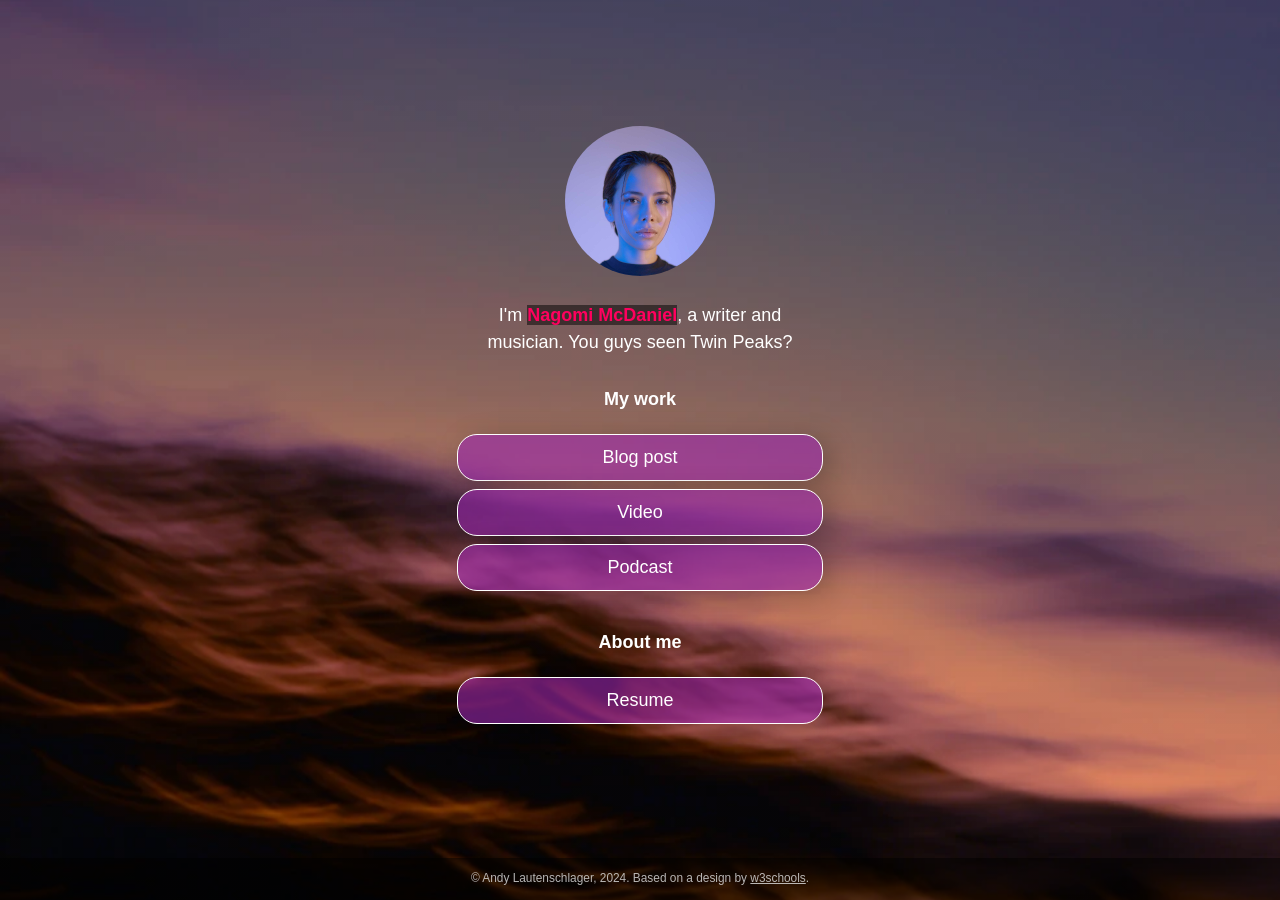
==== linktree-ver-1/index.html @ 9b469de5 "Template intialization" ====
<!DOCTYPE html>
<!-- This page is adapted from w3schools "How to make a link tree website https://www.w3schools.com/howto/howto_website_create_linktree.asp" -->
<html lang="en">

<head>
  <meta charset="utf-8" />
  <meta name="viewport" content="width=device-width, initial-scale=1" />
  <!-- Add your name below -->
  <title>Nagomi McDaniel</title>
  <link rel="stylesheet" href="css/style.css">
</head>

<body class="main-text-color">
  <!-- Content container. Everything except footer goes here -->
  <div class="container">
    <!-- Image and name container. Put your replacement photo—which you should crop to be square—in the images folder, then change the source attribute to images/yourportraitfilename.jpg. This path says, "Look in the images folder for yourportraitfilename.jpg." Be sure to change the alt text, too. -->
    <div class="image-container">
      <img src="images/portrait.jpg" alt="Photo by Art Hauntington">
    </div>
    <div class="intro">
      I'm <span class="name"><strong>Nagomi McDaniel</strong></span>, a writer and musician. You guys seen Twin Peaks?
    </div>
    <div class="section-header">
      <h1>My work</h1>
    </div>
    <!-- Replace the # inside of the href="#" with your links. -->
    <div class="links-container">
      <div class="button toggle">Blog post</div>
      <div class="slidedown">
        <div class="description">
          <h2>Blog post title</h2>
          <p>Here, add a short but appealing description of your blog post.</p>
          <a href="#" class="external-link" target="_blank">Read</a>
        </div>
      </div>

      <div class="button toggle">Video</div>
      <div class="slidedown">
        <div class="description">
          <h2>Video title</h2>
          <p>Add a short but appealing description of your video.</p>
          <a href="#" class="external-link" target="_blank">Watch</a>
        </div>
      </div>

      <div class="button toggle">Podcast</div>
      <div class="slidedown">
        <div class="description">
          <h2>Podcast title</h2>
          <p>Add a short but appealing description of your podcast</p>
          <a href="#" class="external-link" target="_blank">Listen</a>
        </div>
      </div>
    </div>

    <!-- Replace # with PDF from Google Docs, or replace the entire section with whatever you want. Or delete it! Or add another section below it!-->
    <div class="section-header">
      <h1>About me</h1>
    </div>

    <div class="links-container">
      <a href="https://drive.google.com" class="button" target="_blank">Resume</a>
    </div>

  </div>
  <div class="footer">
    <p>© Andy Lautenschlager, 2024. Based on a design by <a
        href="https://www.w3schools.com/howto/howto_website_create_linktree.asp" target="_blank">w3schools</a>.
    </p>
  </div>
  <script type="text/javascript" src="js/slider.js"></script>
</body>

</html>
---- linktree-ver-1/css/style.css ----
:root {
    --primaryText: #fff;
    --secondaryText: #ff015e;
    --primary: rgba(156, 39, 176, .60);
    --secondary: rgba(255, 1, 94, .60); 
    --buttonHover: rgba(156, 39, 176, .40);
    --smallButtonHover: rgba(0, 0, 0, .25);
}

html {
    box-sizing: border-box;
    /* keeps button boxes within phone screen width */
    -ms-text-size-adjust: 100%;
    -webkit-text-size-adjust: 100%;
    height: 100%;
}

*,
*:before,
*:after {
    box-sizing: inherit;
}

body {
    margin: 0;
    min-height: 100%;
    /* The image used for the site background. Try changing skyscape.jpg to stars.jpg. Put a replacement photo in the images folder and, in line 21 below, replace skyscape.jpg with yourbackgroundfilename.jpg */
    /* The linear gradient darkens the image, like putting a sunglasses lens on top of it. If you want to darken the image even more, change 0.1 (both times) to 0.3 or higher */
    background: linear-gradient(rgba(0, 0, 0, 0.1), rgba(0, 0, 0, 0.1)), url(../images/skyscape.jpg);
    /* Prevents the browser from repeating or "tiling" the background image */
    background-repeat: no-repeat;
    background-position: center;
    /* Freezes the image so that even the content scrolls down, the background stays put */
    background-attachment: fixed;
    /* Resizes the background image to cover the entire container */
    background-size: cover;
    font-family: Futura, Verdana, sans-serif;
    line-height: 1.5;
    font-size: 18px;
    display: flex;
    flex-direction: column;
    justify-content: space-around;
    align-items: center;
}

h1 {
    font-size: 1em;
}

h2 {
    font-size: 1em;
    margin-bottom: 0;
}

img {
    margin: .5em 1em;
    /* border: 1px solid #ccc; */
    border-radius: 50%;
    height: 150px;
    max-width: 100%;
    object-fit: cover;
    /* Resizes the image to cover the entire container */
}

.container {
    text-align: center;
    width: 100%;    
    padding: 0;
    margin-right: auto;
    margin-left: auto;
    flex: 1;
    display: flex;
    flex-direction: column;
    justify-content: center;
}

.image-container {
    text-align: center;
    width: 100%;
}

.main-text-color {
    color: var(--primaryText);
}

.name {
    color: var(--secondaryText);
}

.name strong {
    background-color: rgba(0, 0, 0, 0.50);
}

.section-header {
    padding-top: .5em;
}

.button,
.intro,
.links-container,
.slidedown,
.external-link {
    width: 100%;
    min-width: 50%;
    padding: .5em 1em;
    text-decoration: none;
    color: inherit;
    text-align: center;
}

.button, .external-link {
    border: 1px solid var(--primaryText);
    border-radius: 20px;
    box-shadow: 7px 6px 28px 1px rgba(0, 0, 0, 0.24);
    overflow: hidden;
    white-space: nowrap;
    display: inline-block;
    background-color: var(--primary);
    cursor: pointer;
    transition: 0.2s all;
}

.button:not(.highlight) {
    background-color: var(--primary);
}

@media (hover: hover) {
    .button:hover { background-color: var(--buttonHover); }
}

.button.highlight {
    background-color: var(--secondary);
}

.button:active, .external-link:active { 
    transform: scale(0.98); 
    /* Scaling button to 0.98 to its original size */ 
    box-shadow: 3px 2px 22px 1px rgba(0, 0, 0, 0.24); 
    /* Lowering the shadow */ 
} 

.intro {
    margin: 0 auto;
}

.section {
    margin-top: 1em;
}

.slidedown {
    margin: 0 auto;
    padding: 0;
    -webkit-transition: height .4s ease;
    -o-transition: height .4s ease;
    transition: height .4s ease;
    overflow: hidden;
    height: 0;
}

.external-link {
    border: 1px solid var(--primaryText);
    border-radius: 20px;
    background-color: transparent;
    display: flex;
    align-items: center;
    justify-content: center;
    padding: 0;
    margin: .5em auto 1.5em auto;
    text-decoration: none;
    color: inherit;
    height: 2em;
    width: 6em;
}

.external-link:hover {
    background-color: var(--smallButtonHover)
}

.description {
    display: flex;
    text-align: left;
    flex-direction: column;
    padding: 0 .6em;
}

.description > p {
    margin: .5em 0;
}

.footer {
  font-size: .66em;
  background-color: rgba(0, 0, 0, .5);
  color: rgba(225, 225, 225, .8);
  text-decoration: none;
  width: 100%;
  min-height: 3em;
  display: flex;
  align-items: center;
  justify-content: center;
  position: relative;
}

.footer a {
    color: inherit;
}

/* Media queries allow you to change style properties according to the screen width. In this case, if the screen is AT LEAST 540 pixels wide (bigger than a standard phone), the .container resizes to 540 pixels and the buttons and intro resize to 85% of the container width */
@media (min-width: 540px) {
    .container {
        max-width: 540px;
    }
    
    .button,
    .intro,
    .slidedown {
        width: 85%;
    }
}

/* If the screen is AT LEAST 768 pixels wide (standard tablet or larger), the .container resizes to 750 pixels and the buttons and intro resize to 40% of the container width */
@media (min-width: 768px) {
    .container {
        max-width: 768px;
    }
    
    .button,
    .intro,
    .slidedown {
        width: 40%;
    }
}
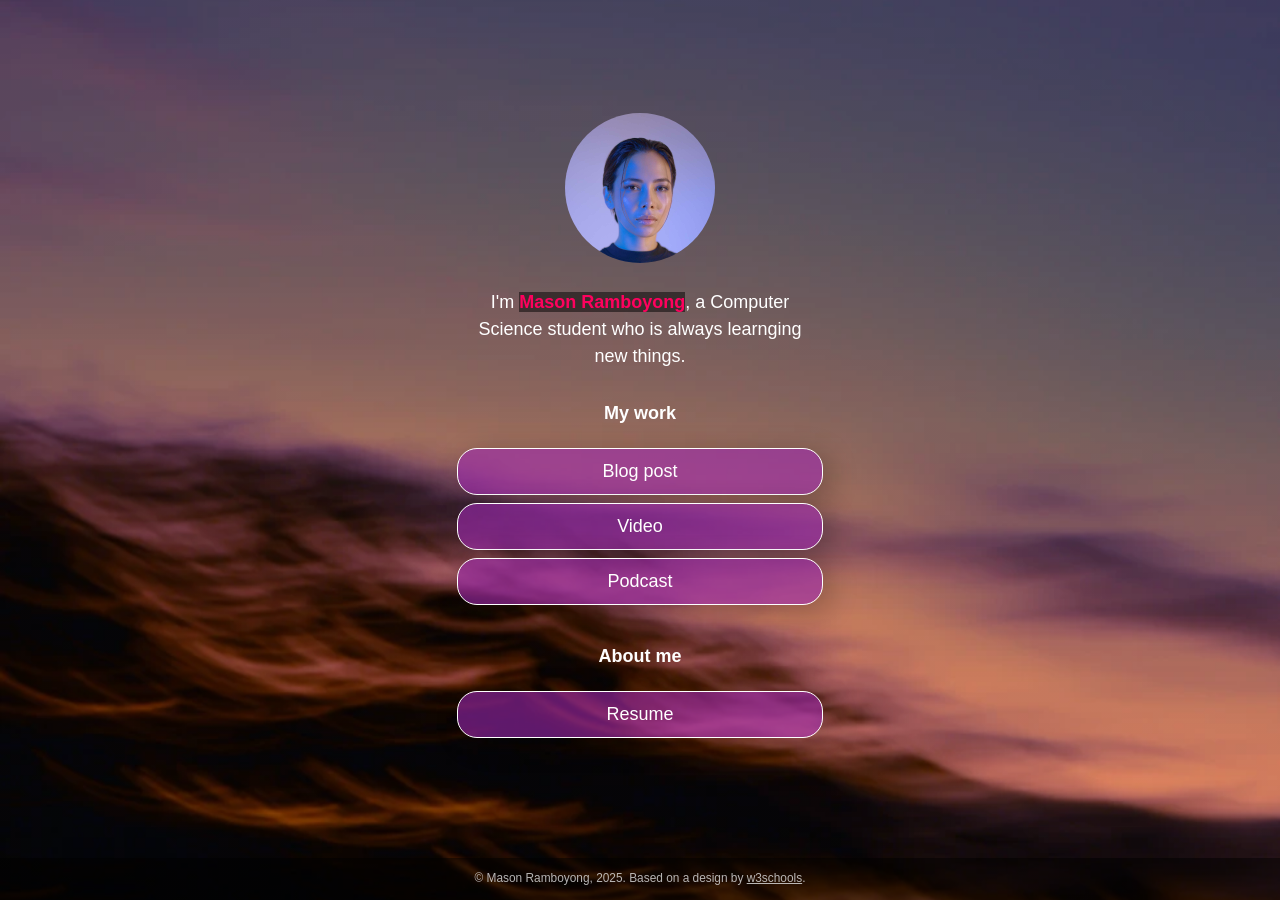
==== commit 5e4ae5f9: "Assigment 10/13" ====
--- a/linktree-ver-1/index.html
+++ b/linktree-ver-1/index.html
@@ -6,7 +6,7 @@
   <meta charset="utf-8" />
   <meta name="viewport" content="width=device-width, initial-scale=1" />
   <!-- Add your name below -->
-  <title>Nagomi McDaniel</title>
+  <title>Mason Ramboyong</title>
   <link rel="stylesheet" href="css/style.css">
 </head>
 
@@ -18,7 +18,7 @@
       <img src="images/portrait.jpg" alt="Photo by Art Hauntington">
     </div>
     <div class="intro">
-      I'm <span class="name"><strong>Nagomi McDaniel</strong></span>, a writer and musician. You guys seen Twin Peaks?
+      I'm <span class="name"><strong>Mason Ramboyong</strong></span>, a Computer Science student who is always learnging new things.
     </div>
     <div class="section-header">
       <h1>My work</h1>
@@ -64,7 +64,7 @@
 
   </div>
   <div class="footer">
-    <p>© Andy Lautenschlager, 2024. Based on a design by <a
+    <p>©  Mason Ramboyong, 2025. Based on a design by <a
         href="https://www.w3schools.com/howto/howto_website_create_linktree.asp" target="_blank">w3schools</a>.
     </p>
   </div>
